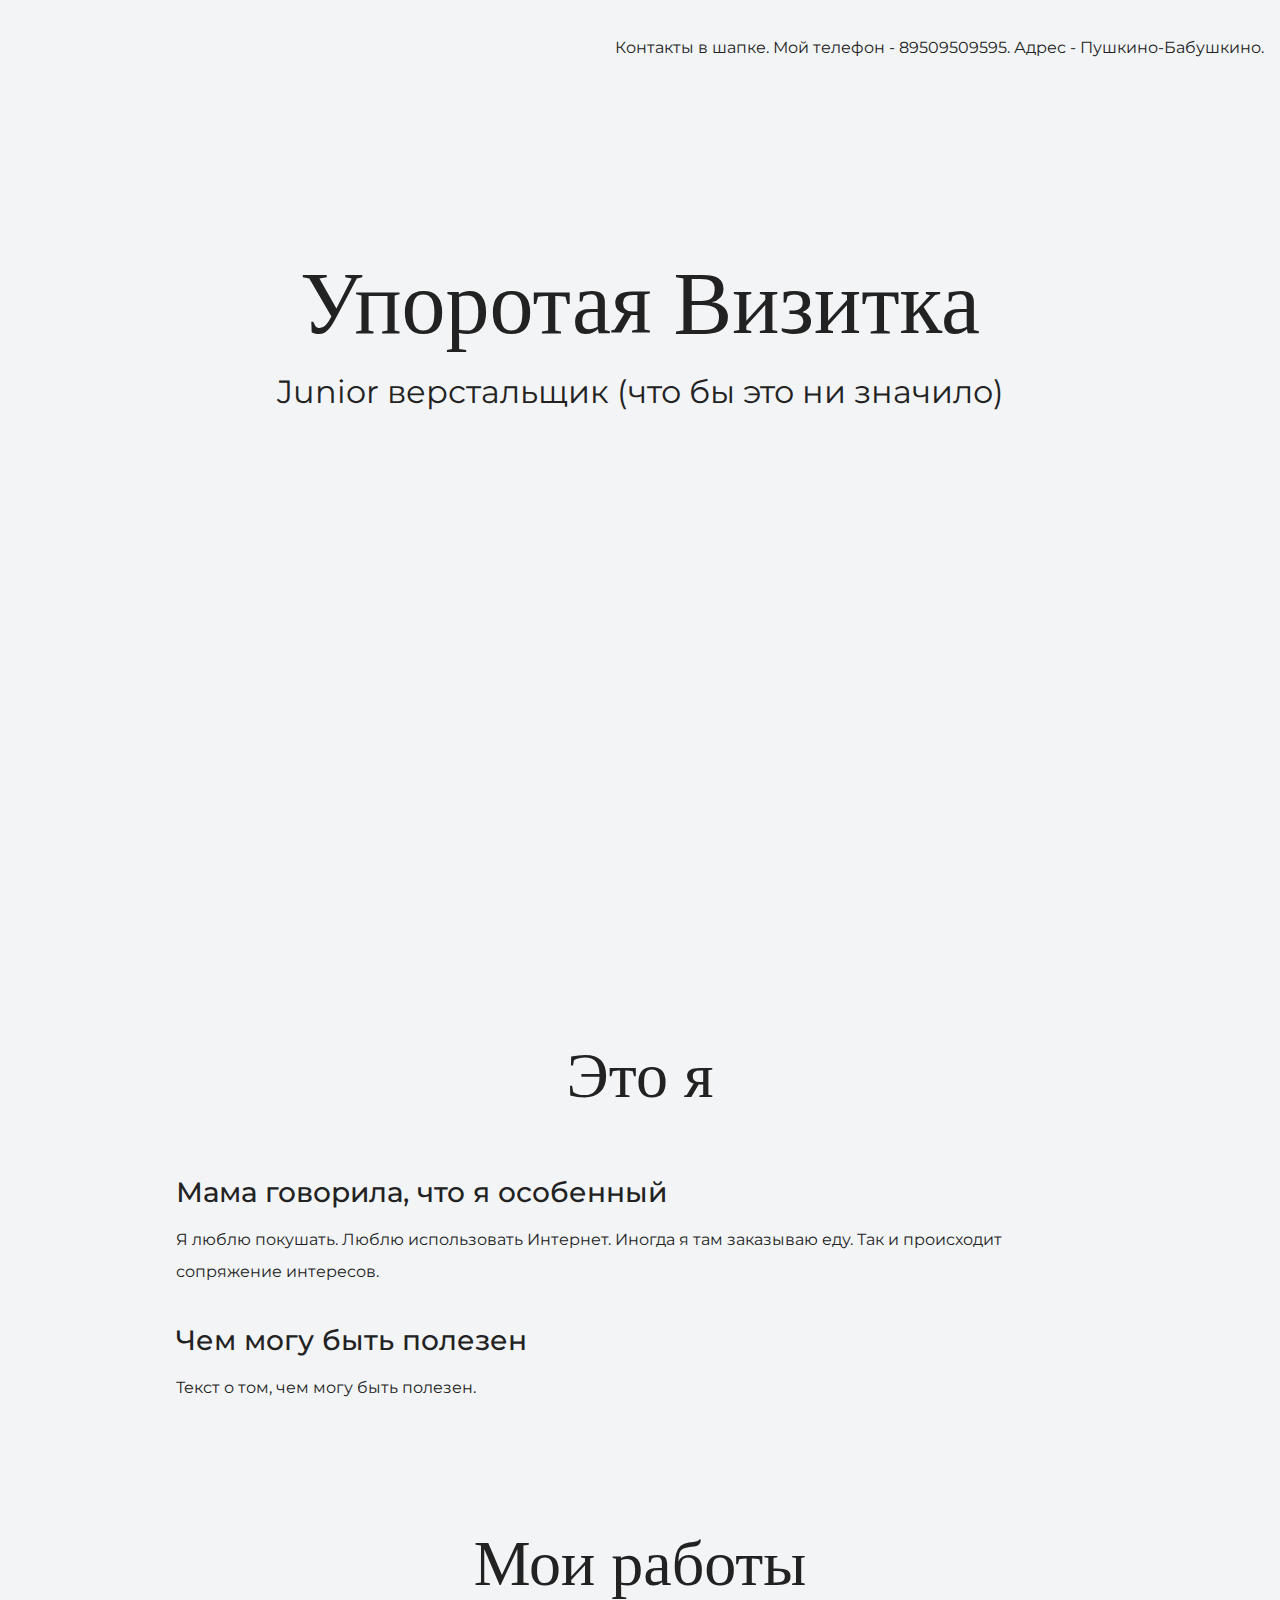
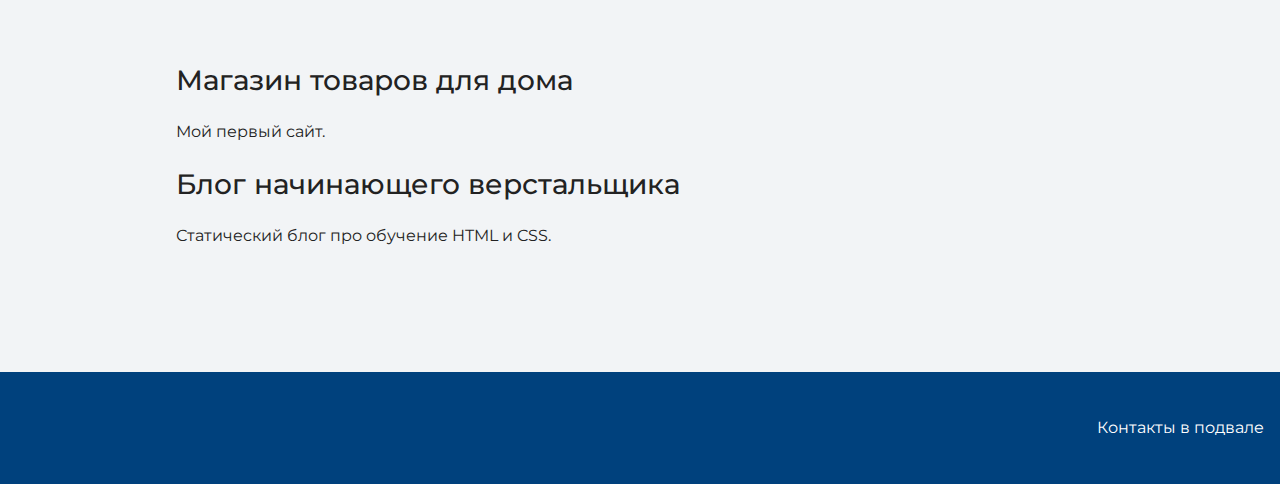
==== index.html @ 195a0928 "Загружает файлы сайта" ====
<!DOCTYPE html>
<html lang="ru">
  <head>
    <meta charset="UTF-8">
    <link rel="stylesheet" href="style.css">
    <link href="https://fonts.googleapis.com/css?family=Montserrat:400,500,700|Old+Standard+TT&display=swap&subset=cyrillic" rel="stylesheet">
    <title>Портфолио Junior верстальщика</title>
  </head>

  <body>
    <header class="page-header">
      <div class = "container">
        Контакты в шапке. Мой телефон - 89509509595. Адрес - Пушкино-Бабушкино.
      </div>
    </header>

    <section class="hero-image">
    <div class = "container">
      <h1 class="heading">Упоротая Визитка</h1>
      <p>Junior верстальщик (что бы это ни значило)</p>
    </div>
    </section>

    <section class="intro">
    <div class = "container">
      <h2 class="subheading">Это я</h2>
      <h3>Мама говорила, что я особенный</h3>
      <p>Я люблю покушать. Люблю использовать Интернет. Иногда я там заказываю еду. Так и происходит сопряжение интересов.</p>
      <h3>Чем могу быть полезен</h3>
      <p>Текст о том, чем могу быть полезен.</p>
    </div>
    </section>

    <section class="portfolio">
    <div class = "container">
      <h2 class="subheading">Мои работы</h2>
      <h3>Магазин товаров для дома</h3>
      <p>Мой первый сайт.</p>

      <h3>Блог начинающего верстальщика</h3>
      <p>Статический блог про обучение HTML и CSS.</p>
    </div>
    </section>

    <footer class="page-footer">
    <div class = "container">
      Контакты в подвале
    </div>
        </footer>
  </body>
</html>
---- style.css ----
body {
  margin: 0;
  min-width: 960px;
  font-family: "Montserrat", "Helvetica", "Arial", sans-serif;
  font-size: 16px;
  line-height: 32px;
  color: #222222;
  background-color: #f2f4f6;
  background-image: url("img/hero-bg.jpg");
  background-repeat: no-repeat;
  background-position: top center;
}

.container {
  max-width: 928px;
  margin: 0 auto;
  padding: 0 16px;
}

.page-header {
  margin: 0 0 160px;
  padding: 32px 0 32px;
}

.page-header .container,
.page-footer .container {
  max-width: 1408px;
  text-align: right;
}

.page-header a {
  margin-left: 56px;
  color: #288be6;
  text-decoration: none;
  background-repeat: no-repeat;
  background-position: left;
}

.header-email {
  padding-left: 30px;
  background-image: url("img/icon-email-header.svg");
}

.header-phone {
  padding-left: 25px;
  background-image: url("img/icon-phone-header.svg");
}

.hero-image {
  margin-bottom: 620px;
}

.hero-image .container {
  max-width: 1408px;
  text-align: center;
}

.heading {
  margin: 0 0 16px;
  font-family: "Old Standard TT", "Times", "Times New Roman", serif;
  font-size: 88px;
  line-height: 96px;
  font-weight: 400;
}

.hero-image p {
  margin: 0;
  font-size: 32px;
  line-height: 48px;
}

.intro {
  margin: 0 0 120px;
}

.subheading {
  margin: 0 0 56px;
  font-family: "Old Standard TT", "Times", "Times New Roman", serif;
  font-size: 64px;
  line-height: 80px;
  font-weight: 400;
  text-align: center;
}

.user-image {
  margin: 0 0 32px;
  text-align: center;
}

.intro h3,
.portfolio h3 {
  margin: 0 0 12px;
  font-size: 28px;
  line-height: 40px;
  font-weight: 500;
}

.intro p {
  margin: 0 0 32px;
}

.skills-list {
  margin: 0;
  padding: 0;
}

.skills-list dt {
  padding-left: 32px;
  background-repeat: no-repeat;
  background-position: left;
}

.skill-html {
  background-image: url("img/icon-html.svg");
}

.skill-css {
  background-image: url("img/icon-css.svg");
}

.level {
  margin: 4px 0 16px;
  padding: 0;
  height: 14px;
  font-size: 0;
  background-color: #ffffff;
  border: 1px solid #86c3fa;
  border-radius: 8px;
}

.level div {
  margin: 1px;
  height: 12px;
  background-color: #288be6;
  border-radius: 6px;
}

.portfolio {
  margin: 0 0 120px;
}

.projects {
  margin: 0;
  padding: 0;
  list-style: none;
}

.projects li {
  margin: 0 0 80px;
}

.project-image {
  margin: 0 0 24px;
  text-align: center;
}

.projects p {
  margin: 0 0 24px;
}

.button {
  padding: 6px 20px;
  display: inline-block;
  vertical-align: baseline;
  text-decoration: none;
  text-transform: uppercase;
  border-radius: 4px;
  background-color: #288be6;
  color: #ffffff;
}

.page-footer {
  padding: 40px 0;
  background-color: #00417d;
  color: #ffffff;
}

.page-footer a {
  margin-left: 56px;
  color: inherit;
  text-decoration: none;
  background-repeat: no-repeat;
  background-position: left;
}

.footer-email {
  padding-left: 30px;
  background-image: url("img/icon-email-footer.svg");
}

.footer-phone {
  padding-left: 25px;
  background-image: url("img/icon-phone-footer.svg");
}
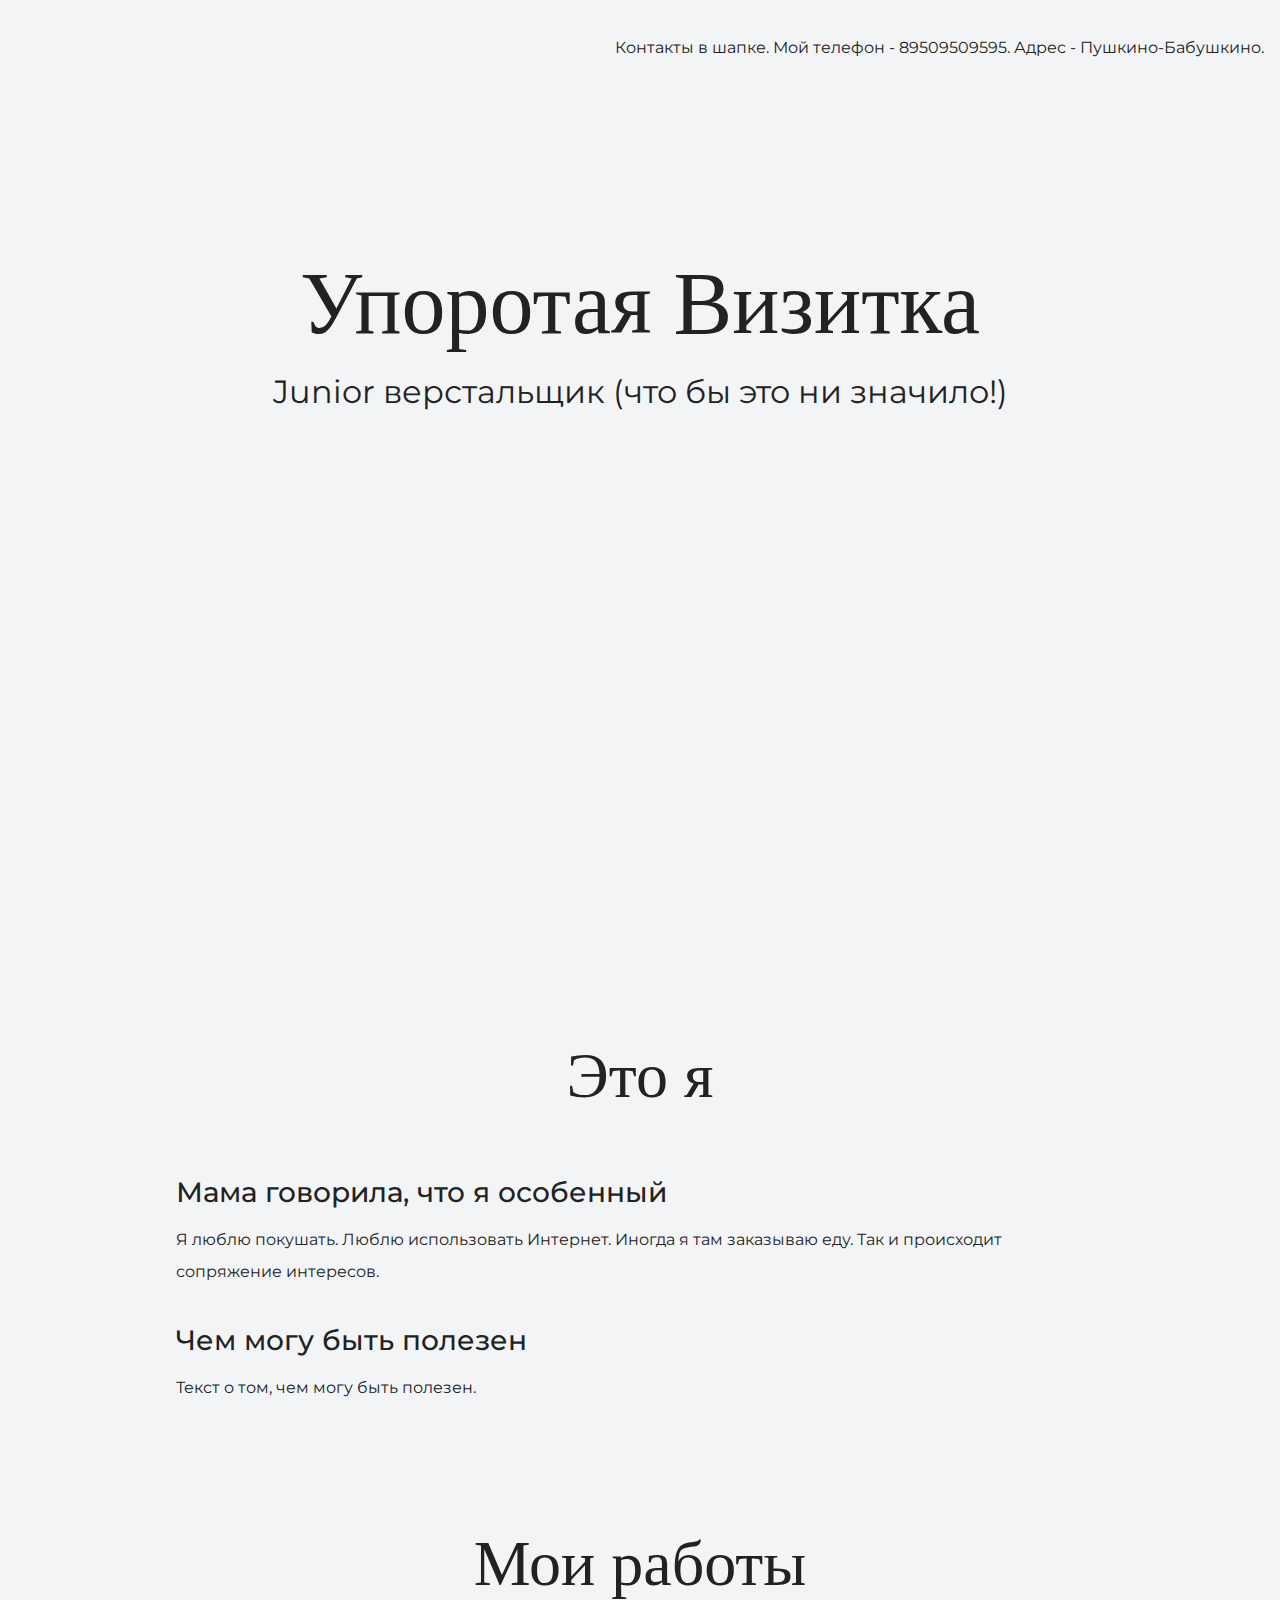
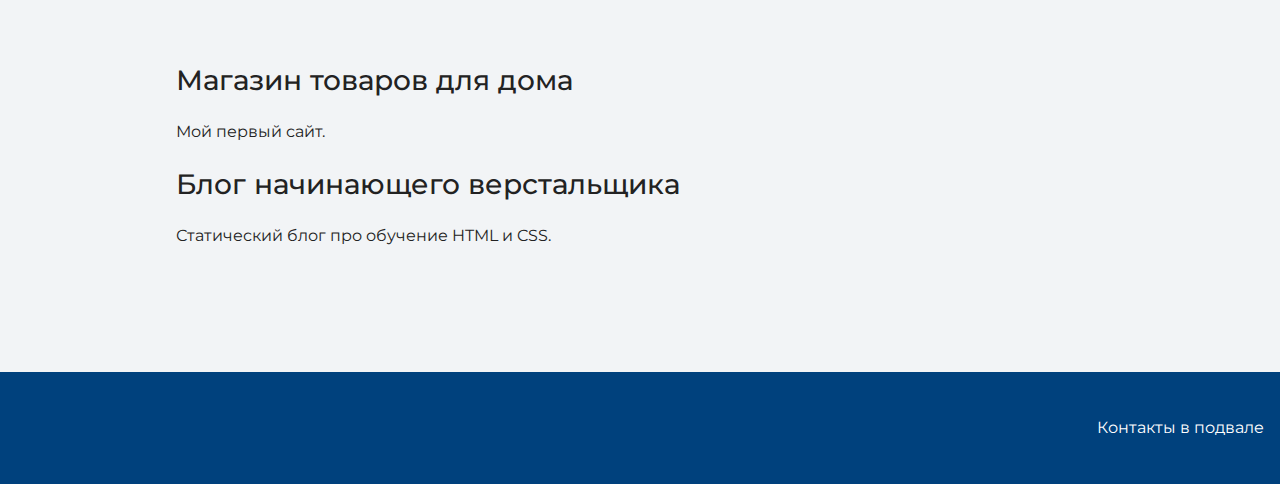
==== commit 0545f38f: "Меняю текст на главной странице" ====
--- a/index.html
+++ b/index.html
@@ -17,7 +17,7 @@
     <section class="hero-image">
     <div class = "container">
       <h1 class="heading">Упоротая Визитка</h1>
-      <p>Junior верстальщик (что бы это ни значило)</p>
+      <p>Junior верстальщик (что бы это ни значило!)</p>
     </div>
     </section>
 
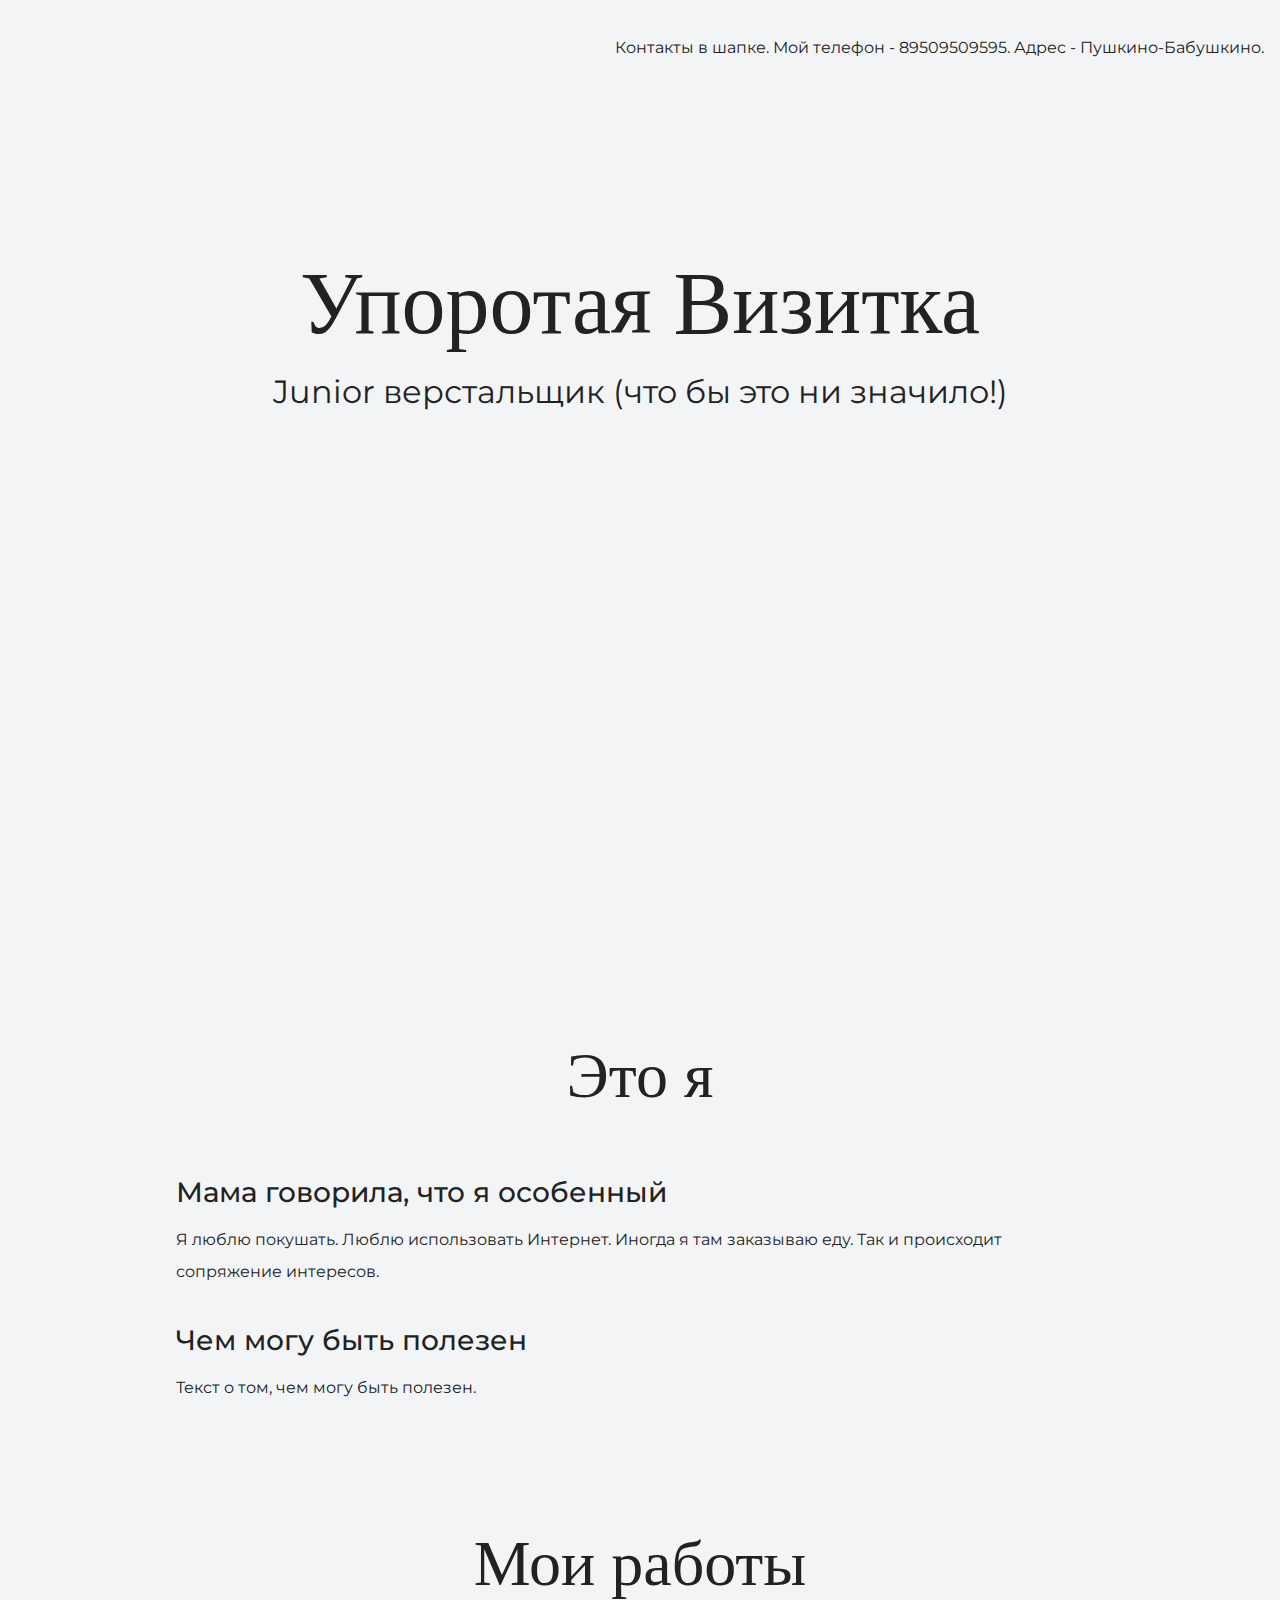
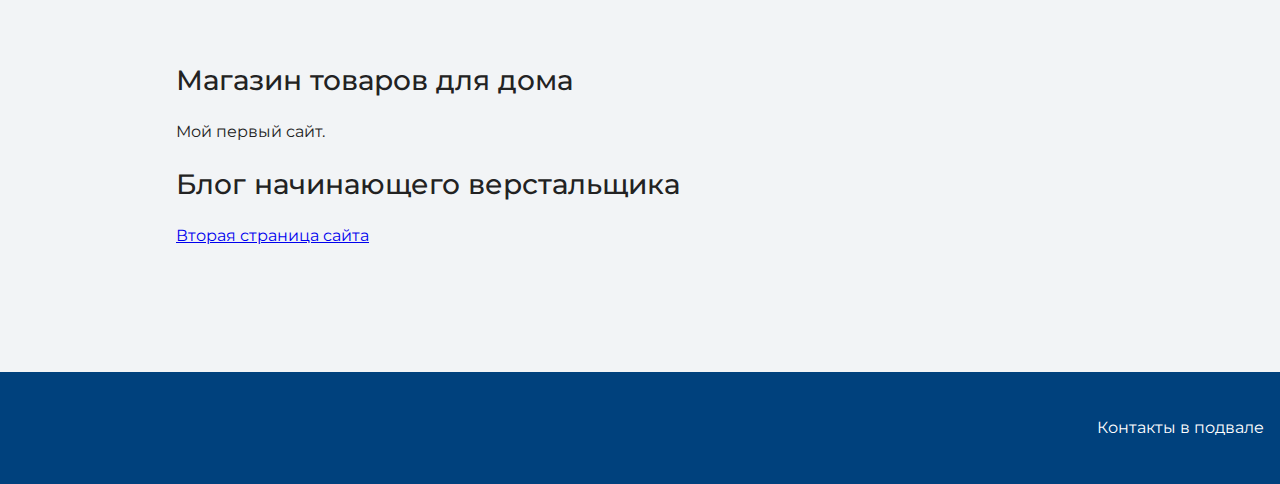
==== commit 21f3fcdf: "Добавлена ссылка с главной страницы на вторую" ====
--- a/index.html
+++ b/index.html
@@ -38,7 +38,7 @@
       <p>Мой первый сайт.</p>
 
       <h3>Блог начинающего верстальщика</h3>
-      <p>Статический блог про обучение HTML и CSS.</p>
+      <p><a href = "2 page.html">Вторая страница сайта</a></p>
     </div>
     </section>
 
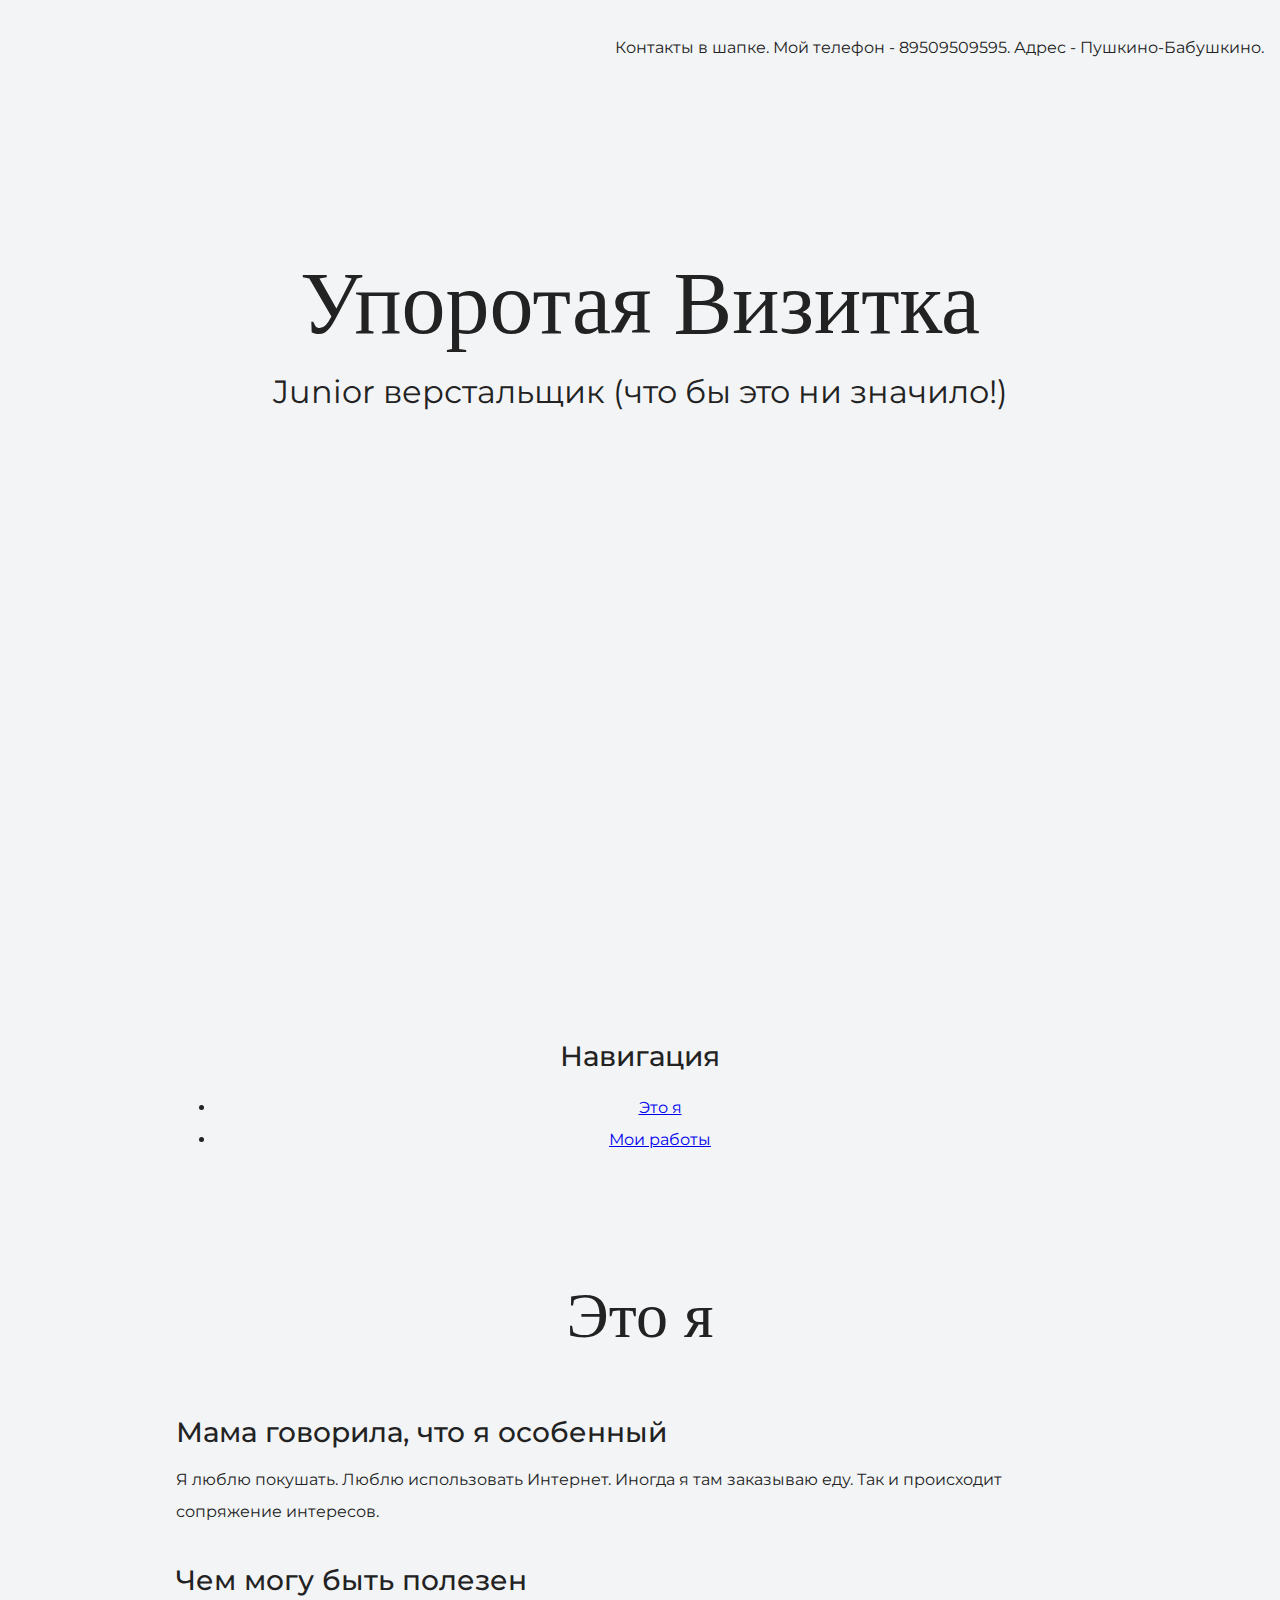
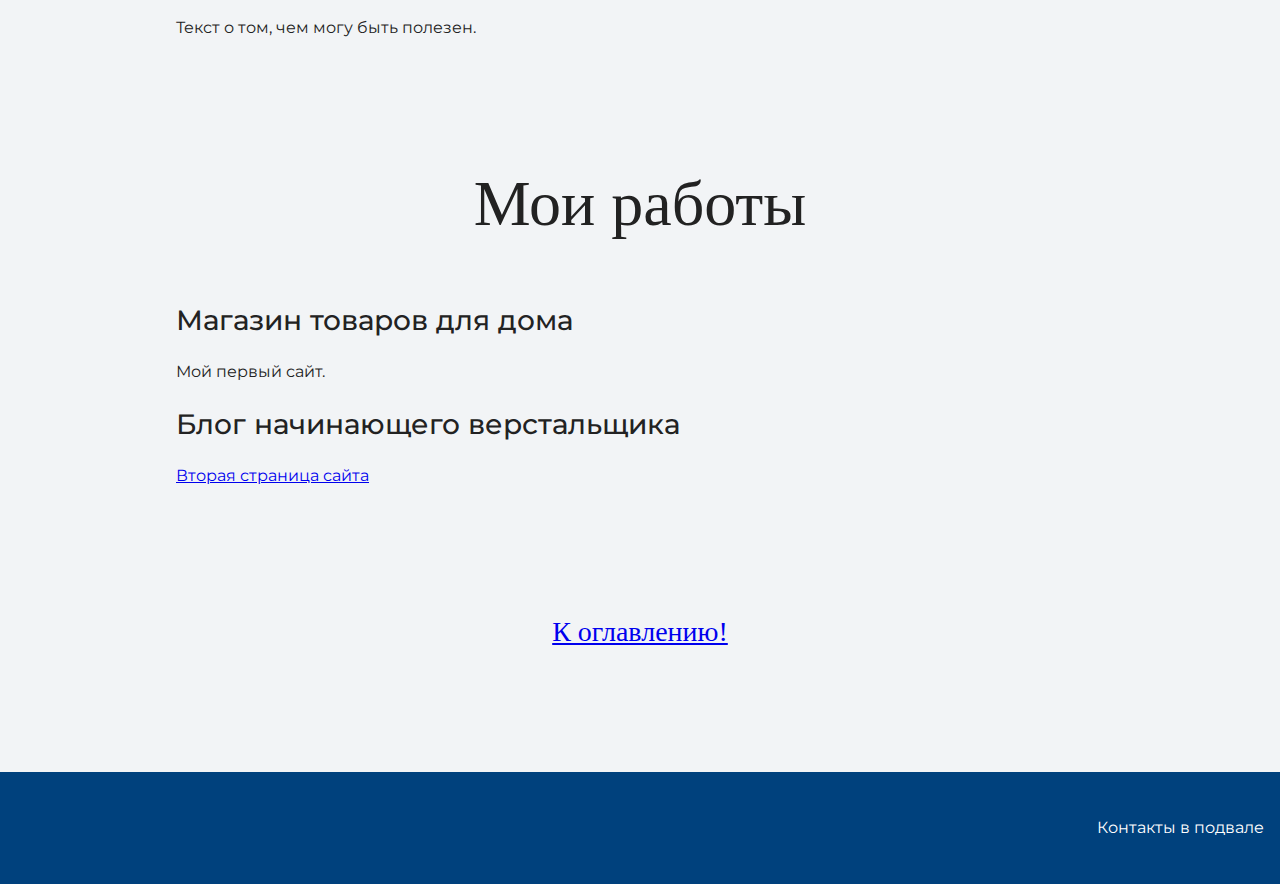
==== commit 3adbd83d: "Добавлена навигация на главной" ====
--- a/index.html
+++ b/index.html
@@ -20,10 +20,20 @@
       <p>Junior верстальщик (что бы это ни значило!)</p>
     </div>
     </section>
+      
+    <section class="intro">
+    <div class = "navigation">
+        <h3 id = "content"> Навигация</h3>
+        <ul>
+          <li><a href = "#me">Это я</a></li>
+          <li><a href = "#work">Мои работы</a></li>
+          </ul>
+    </div>
+    </section>
 
     <section class="intro">
     <div class = "container">
-      <h2 class="subheading">Это я</h2>
+      <h2 class="subheading" id = "me">Это я</h2>
       <h3>Мама говорила, что я особенный</h3>
       <p>Я люблю покушать. Люблю использовать Интернет. Иногда я там заказываю еду. Так и происходит сопряжение интересов.</p>
       <h3>Чем могу быть полезен</h3>
@@ -33,12 +43,18 @@
 
     <section class="portfolio">
     <div class = "container">
-      <h2 class="subheading">Мои работы</h2>
+      <h2 class="subheading" id = "work">Мои работы</h2>
       <h3>Магазин товаров для дома</h3>
       <p>Мой первый сайт.</p>
 
       <h3>Блог начинающего верстальщика</h3>
       <p><a href = "2 page.html">Вторая страница сайта</a></p>
+    </div>
+    </section>
+      
+    <section class="intro">
+    <div class = "container">
+        <h3 class = "subheading"><a href = "#content">К оглавлению!</a></h3>
     </div>
     </section>
 
--- a/style.css
+++ b/style.css
@@ -79,6 +79,13 @@
   font-size: 64px;
   line-height: 80px;
   font-weight: 400;
+  text-align: center;
+}
+
+.navigation {
+  max-width: 928px;
+  margin: 0 auto;
+  padding: 0 16px;
   text-align: center;
 }
 
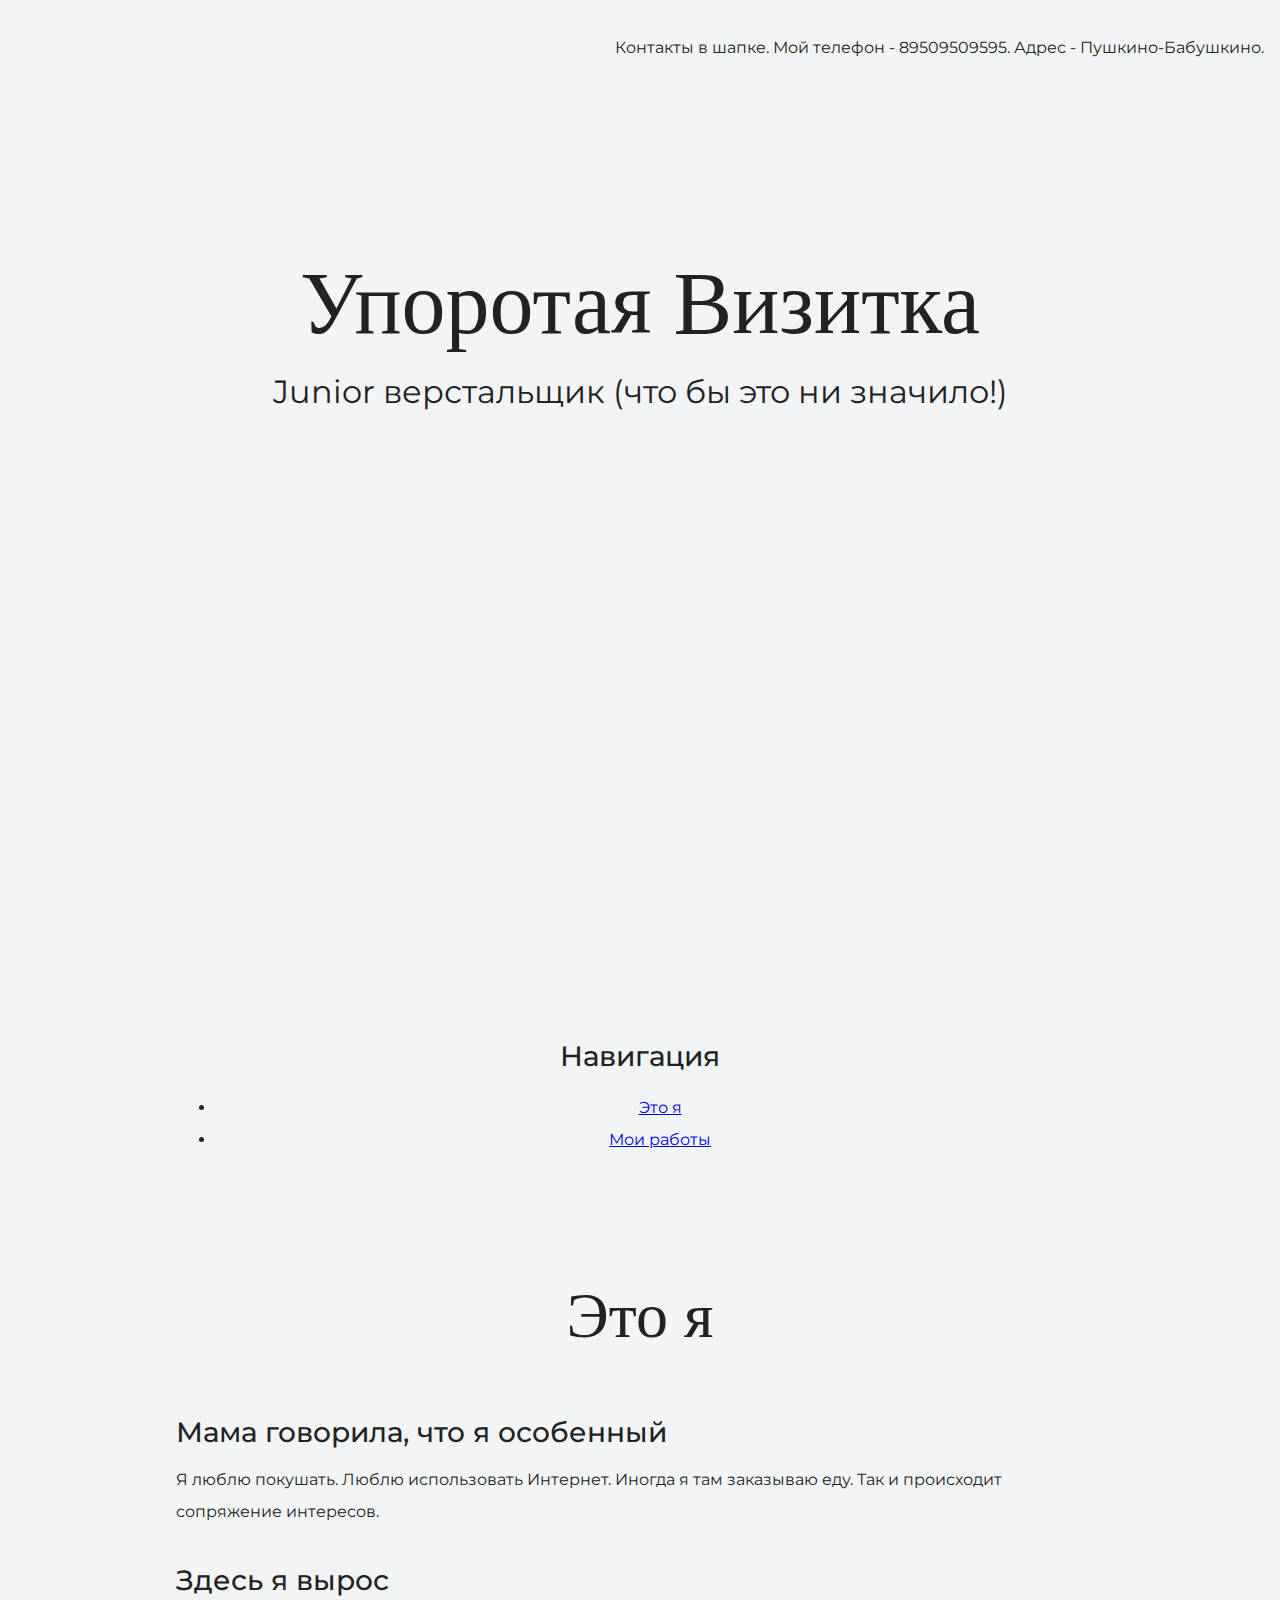
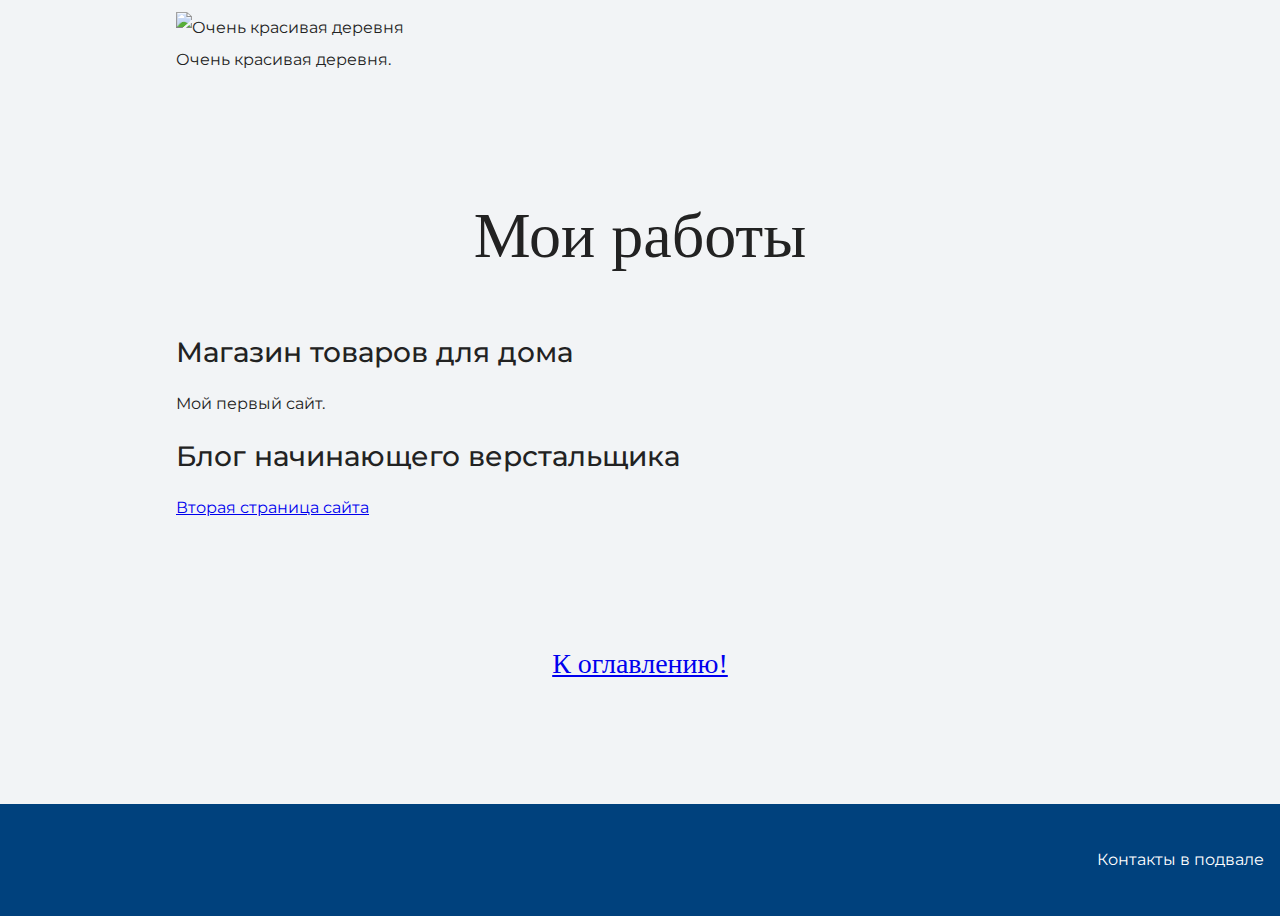
==== commit 47cabb23: "Добавлена картинка с красивой деревней" ====
--- a/index.html
+++ b/index.html
@@ -36,8 +36,9 @@
       <h2 class="subheading" id = "me">Это я</h2>
       <h3>Мама говорила, что я особенный</h3>
       <p>Я люблю покушать. Люблю использовать Интернет. Иногда я там заказываю еду. Так и происходит сопряжение интересов.</p>
-      <h3>Чем могу быть полезен</h3>
-      <p>Текст о том, чем могу быть полезен.</p>
+      <h3>Здесь я вырос</h3>
+      <img src = "img/village.jpg" alt = "Очень красивая деревня">
+      <p>Очень красивая деревня.</p>
     </div>
     </section>
 
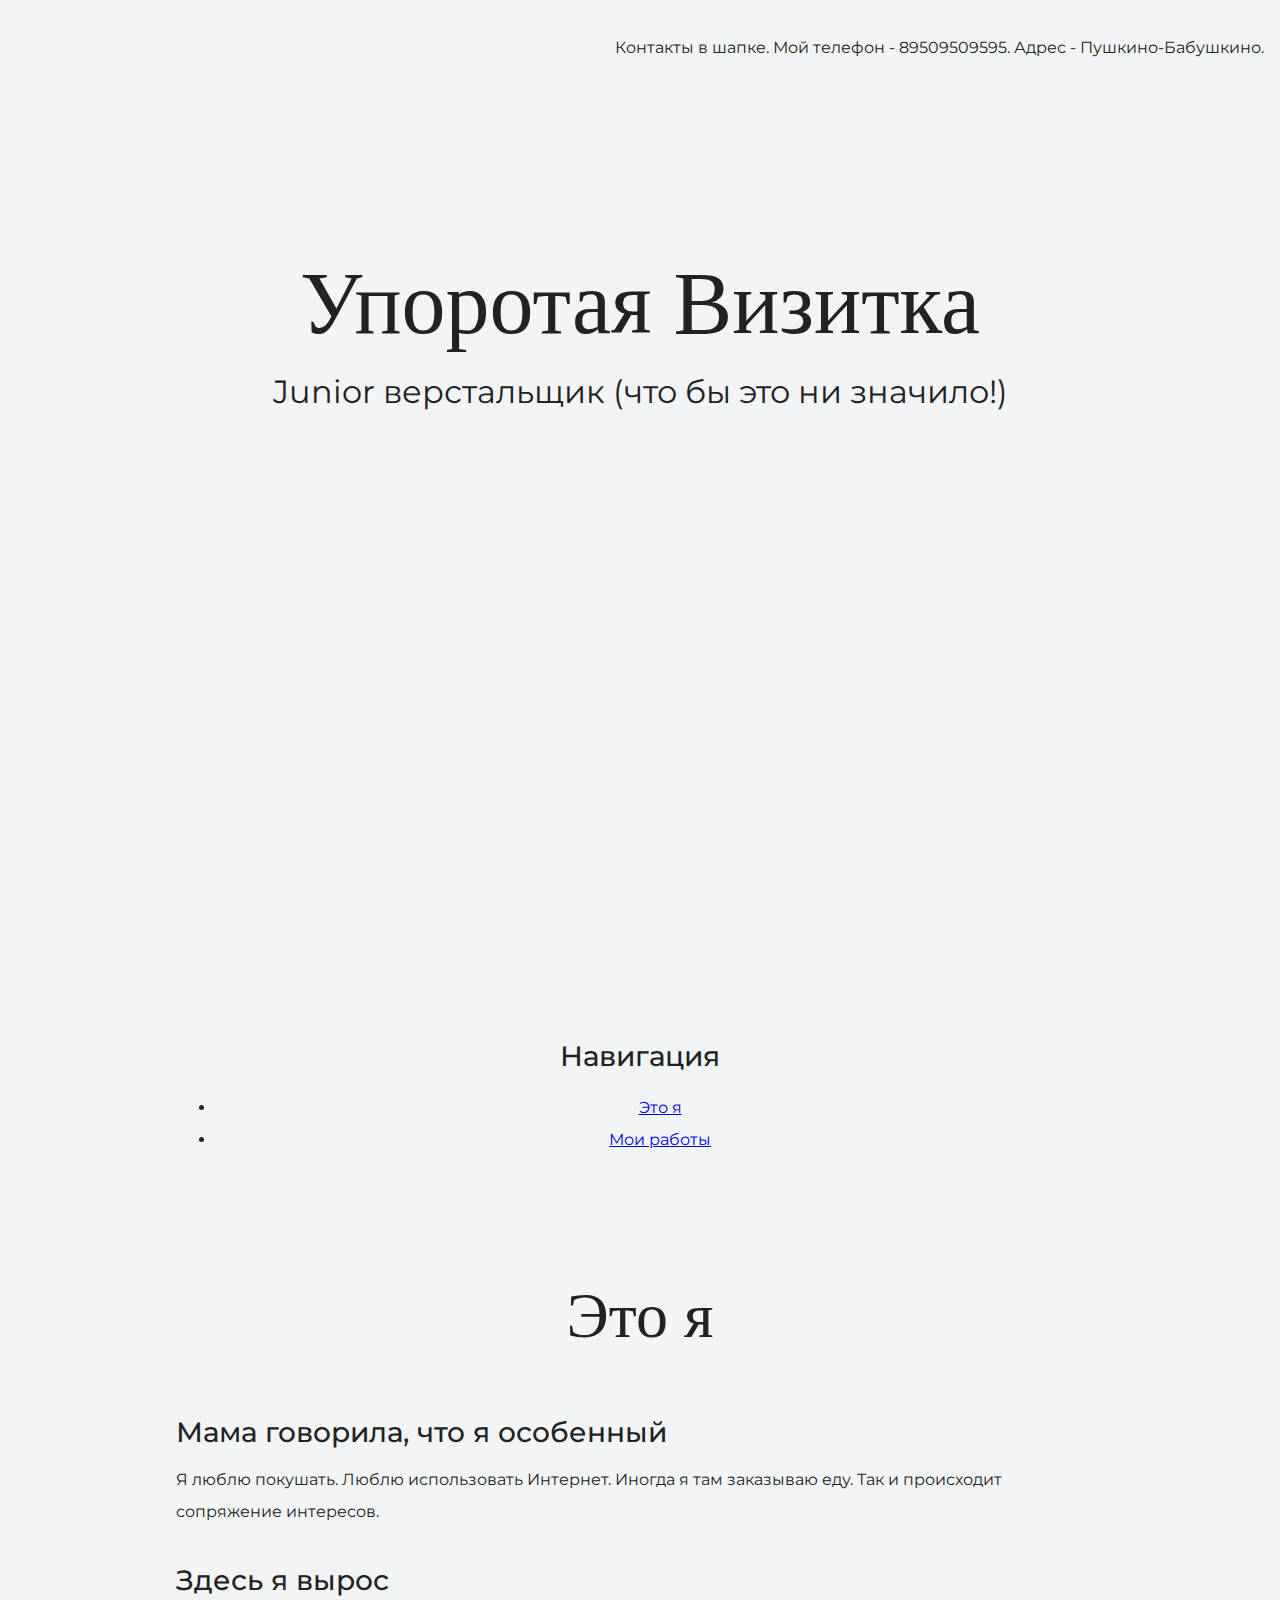
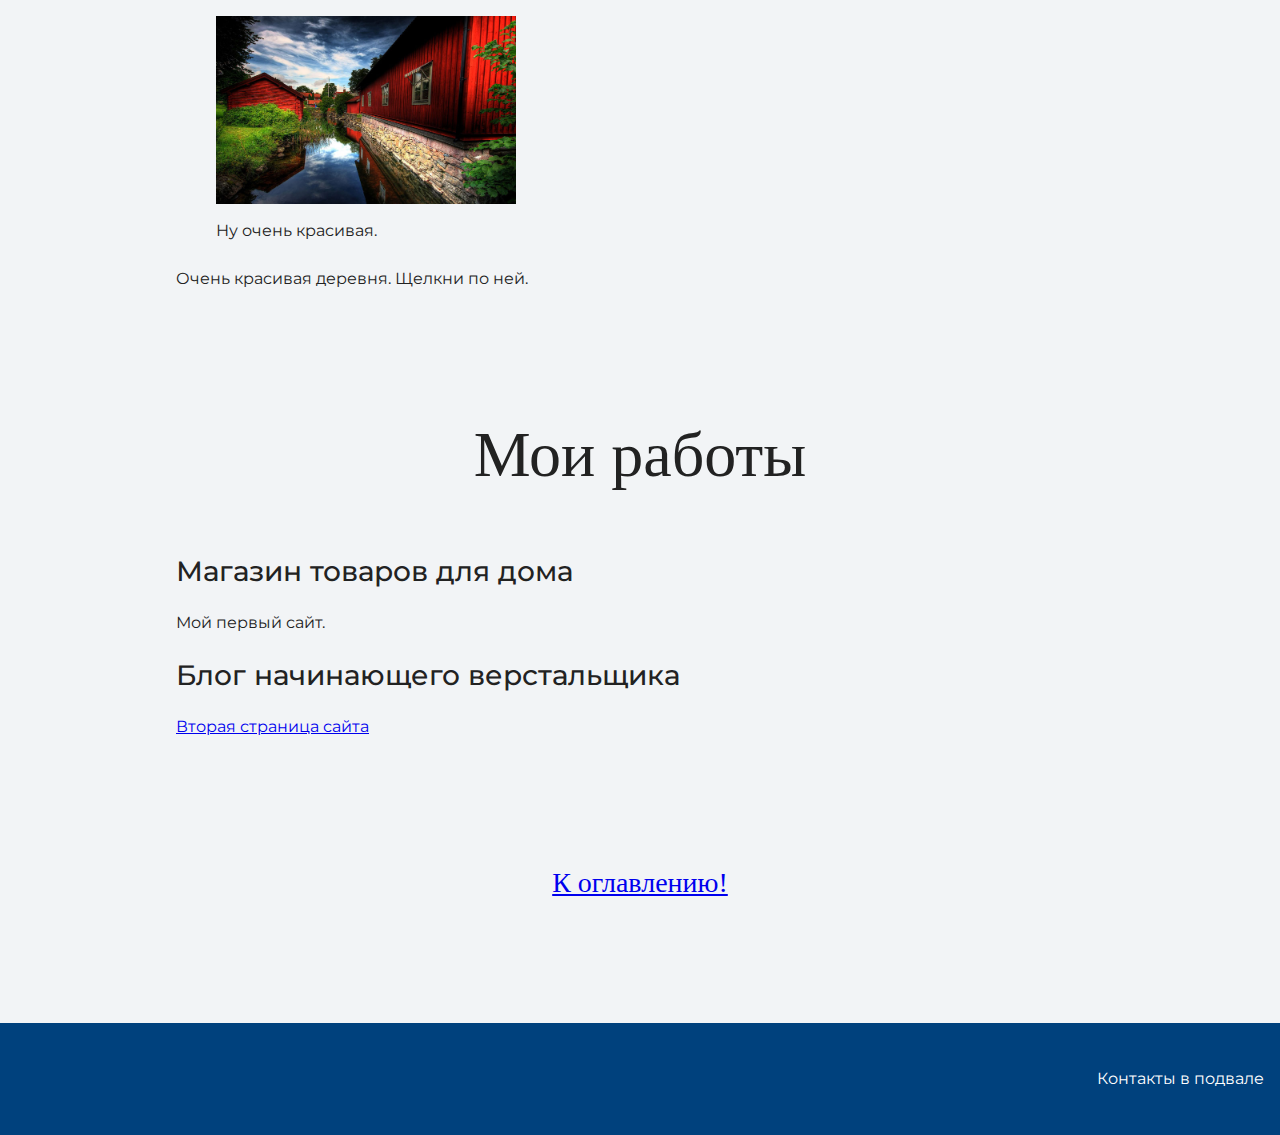
==== commit 9cdb96ef: "Добавлена картинка и отдельная страница для нее" ====
--- a/index.html
+++ b/index.html
@@ -36,9 +36,13 @@
       <h2 class="subheading" id = "me">Это я</h2>
       <h3>Мама говорила, что я особенный</h3>
       <p>Я люблю покушать. Люблю использовать Интернет. Иногда я там заказываю еду. Так и происходит сопряжение интересов.</p>
-      <h3>Здесь я вырос</h3>
-      <img src = "img/village.jpg" alt = "Очень красивая деревня">
-      <p>Очень красивая деревня.</p>
+      <h3 id = "growup">Здесь я вырос</h3>
+      <figure>
+          <a href = "photo-village.html#photo"><img src = "img/village.jpg" alt = "Очень красивая деревня" width = "300"></a>
+        <figcaption>Ну очень красивая.</figcaption>
+      </figure>
+      <p>Очень красивая деревня. Щелкни по ней.</p>
+          
     </div>
     </section>
 
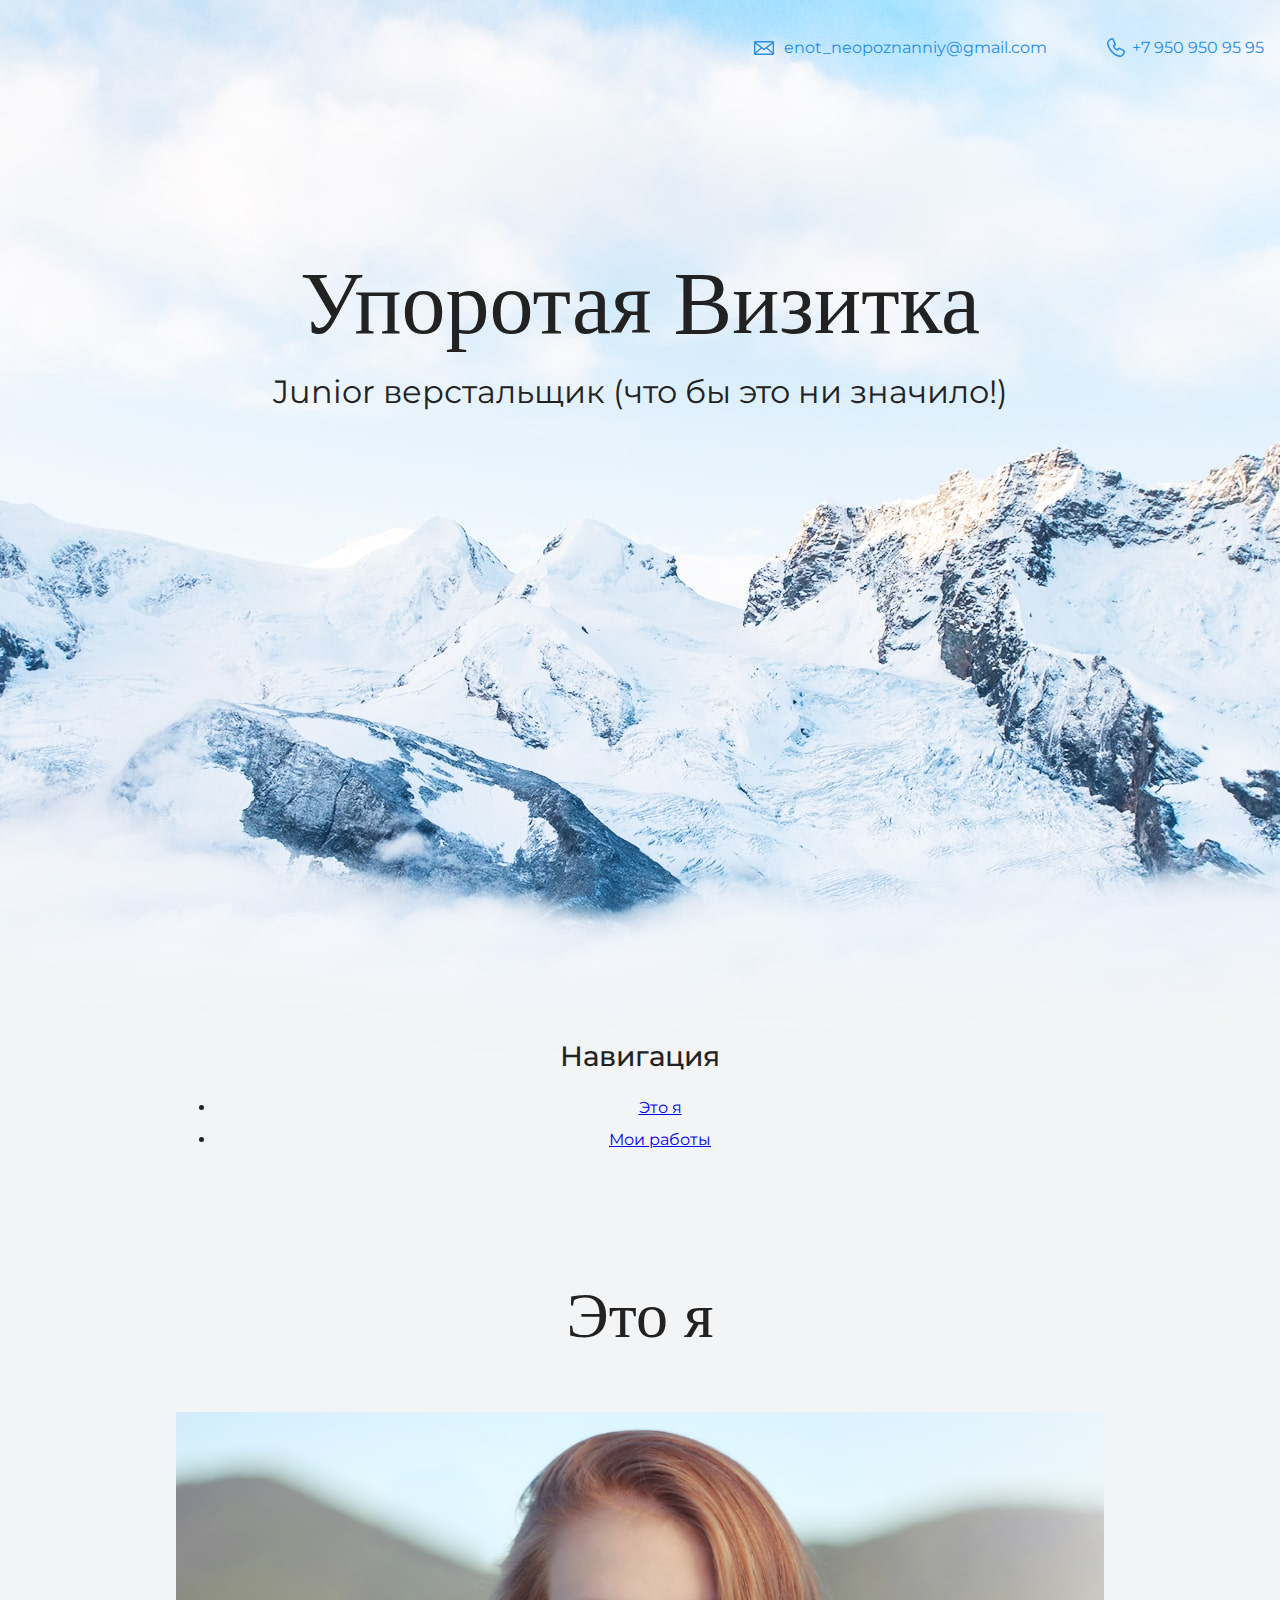
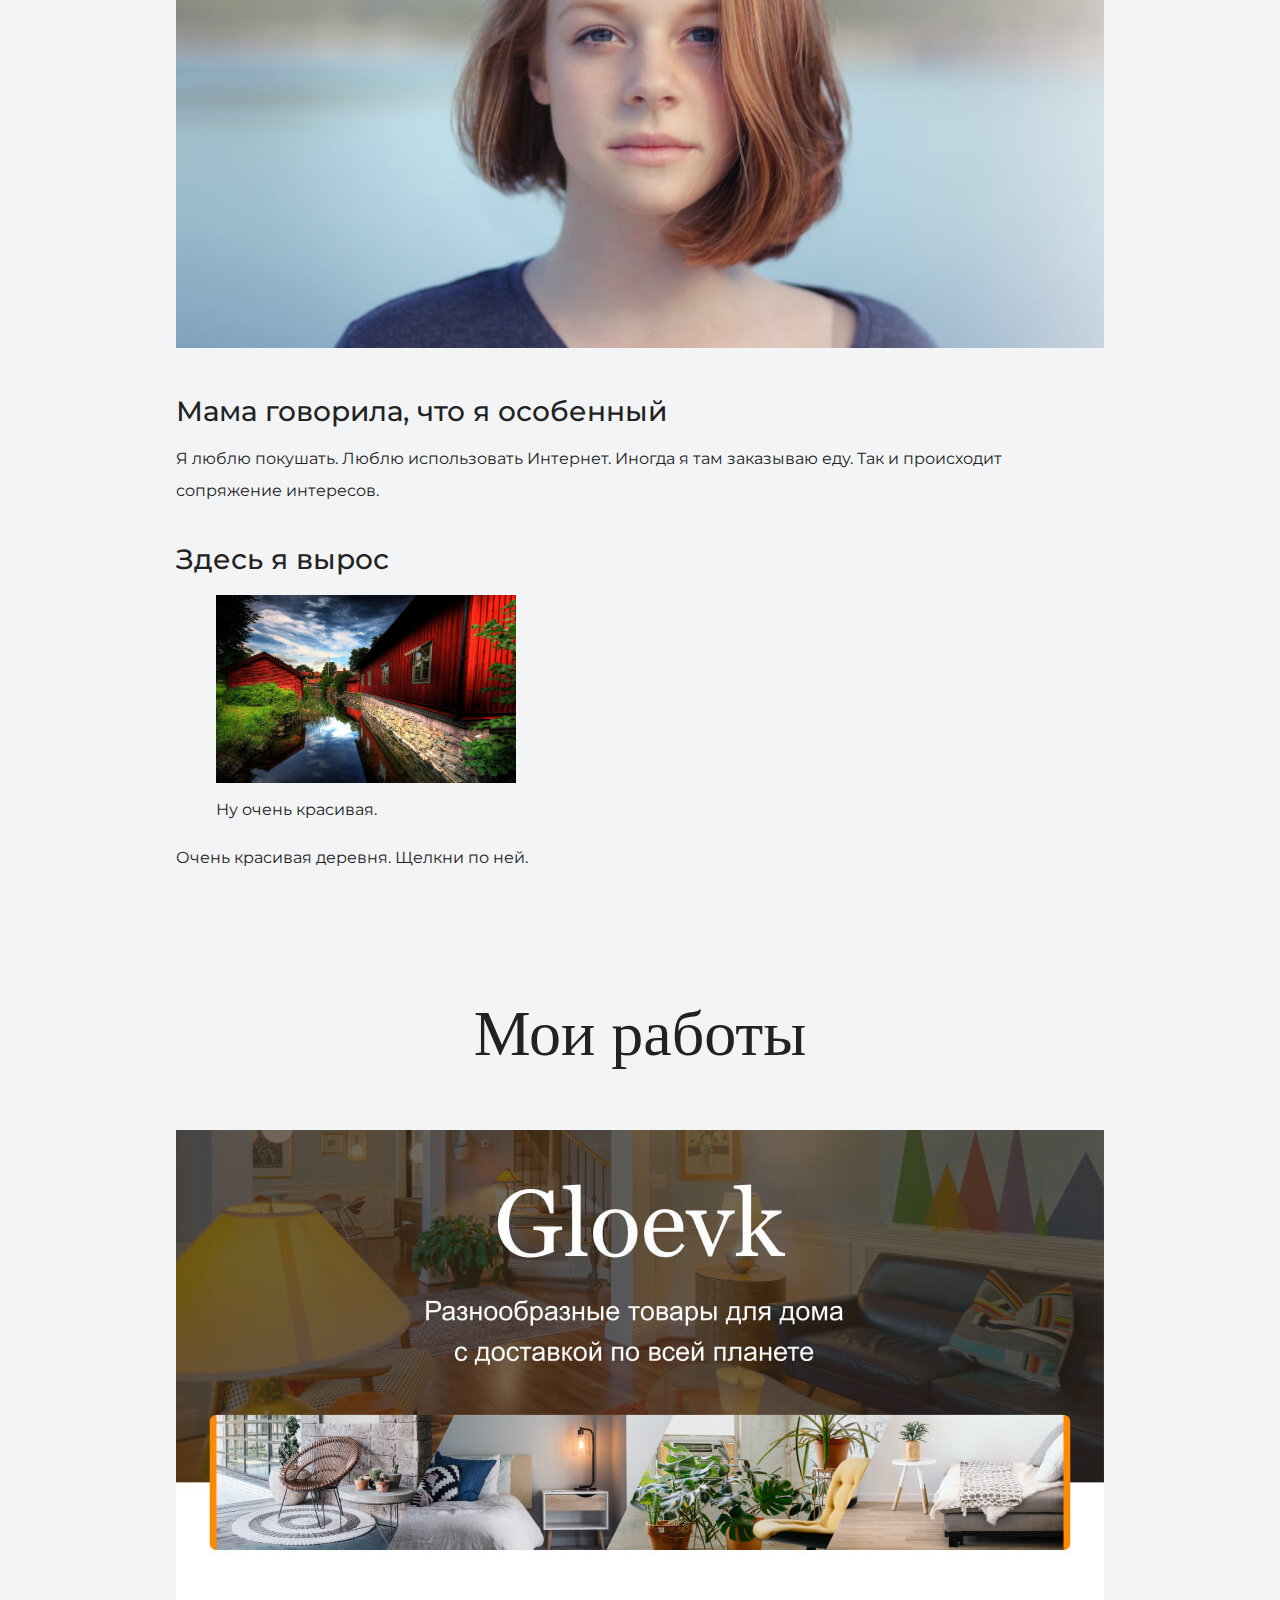
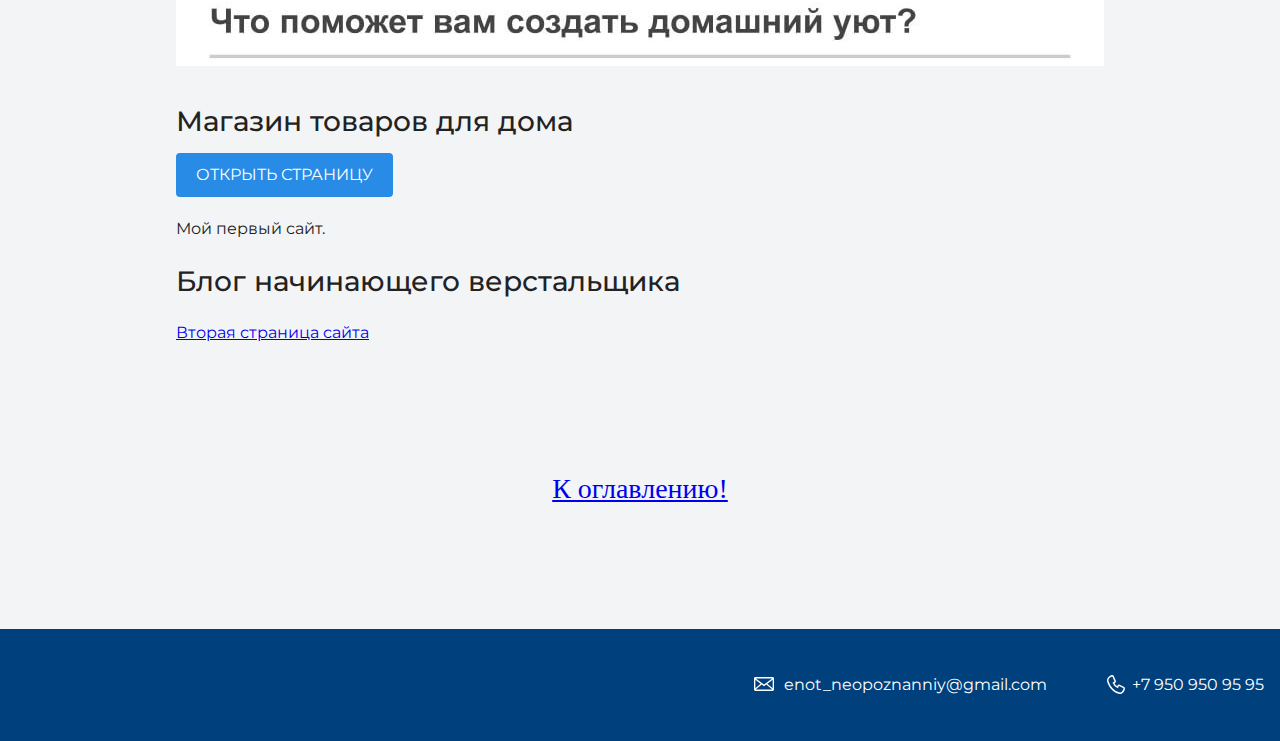
==== commit 950fc926: "Большое изменение сайта" ====
--- a/index.html
+++ b/index.html
@@ -10,7 +10,8 @@
   <body>
     <header class="page-header">
       <div class = "container">
-        Контакты в шапке. Мой телефон - 89509509595. Адрес - Пушкино-Бабушкино.
+          <a class = "header-email" href="mailto:enot_neopoznanniy@gmail.com">enot_neopoznanniy@gmail.com</a>
+          <a class = "header-phone" href = "tel: +7 950 950 95 95">+7 950 950 95 95</a>
       </div>
     </header>
 
@@ -34,6 +35,9 @@
     <section class="intro">
     <div class = "container">
       <h2 class="subheading" id = "me">Это я</h2>
+      <figure class = "user-image"> 
+        <img src = "files/user.jpg" width="928" height="536" alt="Фотография Неопознанного Енота">
+      </figure>
       <h3>Мама говорила, что я особенный</h3>
       <p>Я люблю покушать. Люблю использовать Интернет. Иногда я там заказываю еду. Так и происходит сопряжение интересов.</p>
       <h3 id = "growup">Здесь я вырос</h3>
@@ -49,7 +53,11 @@
     <section class="portfolio">
     <div class = "container">
       <h2 class="subheading" id = "work">Мои работы</h2>
+        <figure class="project-image">
+        <img src = "files/project.jpg" width="928" height="536" alt="Cайт магазина товаров для дома">
+        </figure>
       <h3>Магазин товаров для дома</h3>
+        <a class = "button" href = "source/project-gloevk/project-gloevk/index.html">Открыть страницу</a>
       <p>Мой первый сайт.</p>
 
       <h3>Блог начинающего верстальщика</h3>
@@ -63,10 +71,12 @@
     </div>
     </section>
 
-    <footer class="page-footer">
-    <div class = "container">
-      Контакты в подвале
-    </div>
-        </footer>
+      
+      <footer class="page-footer">
+      <div class="container">
+        <a class="footer-email" href="mailto:enot_neopoznanniy@gmail.com">enot_neopoznanniy@gmail.com</a>
+        <a class="footer-phone" href="tel:+7950 950 95 95">+7 950 950 95 95</a>
+      </div>
+      </footer>
   </body>
 </html>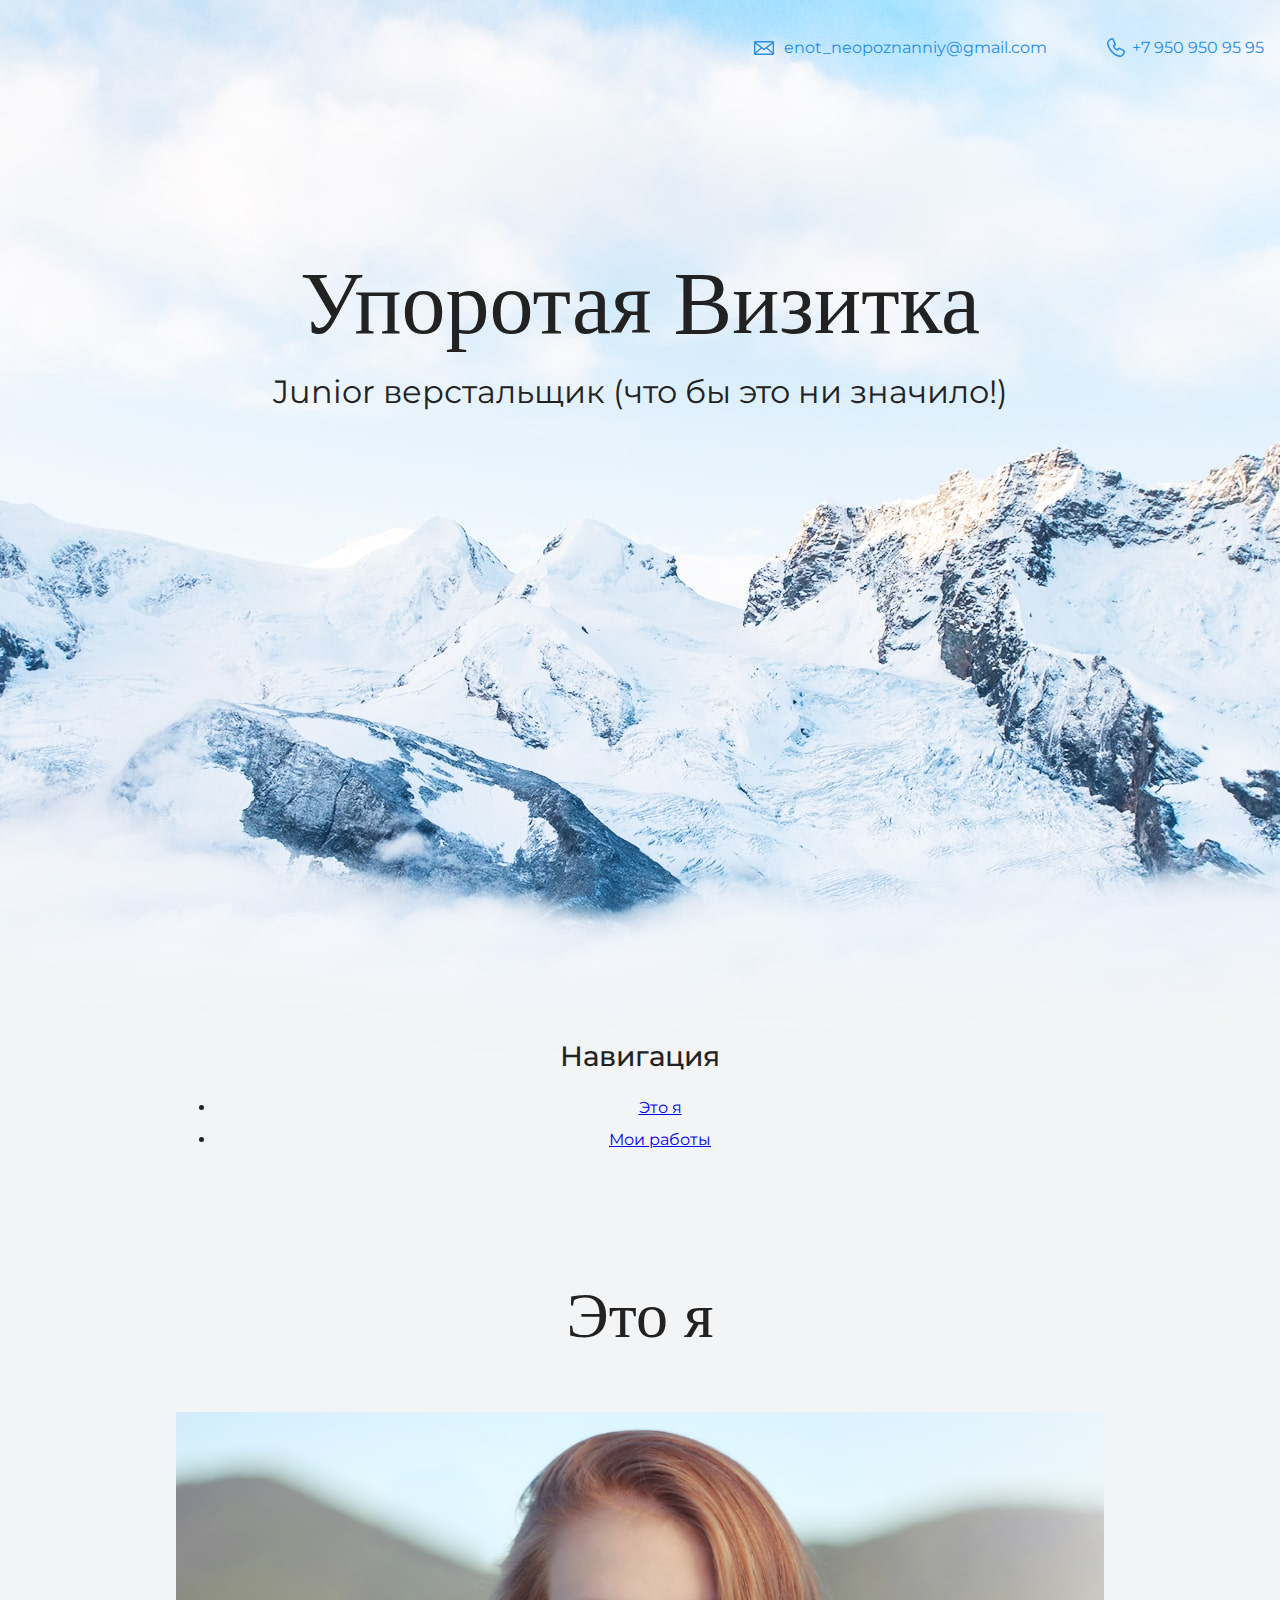
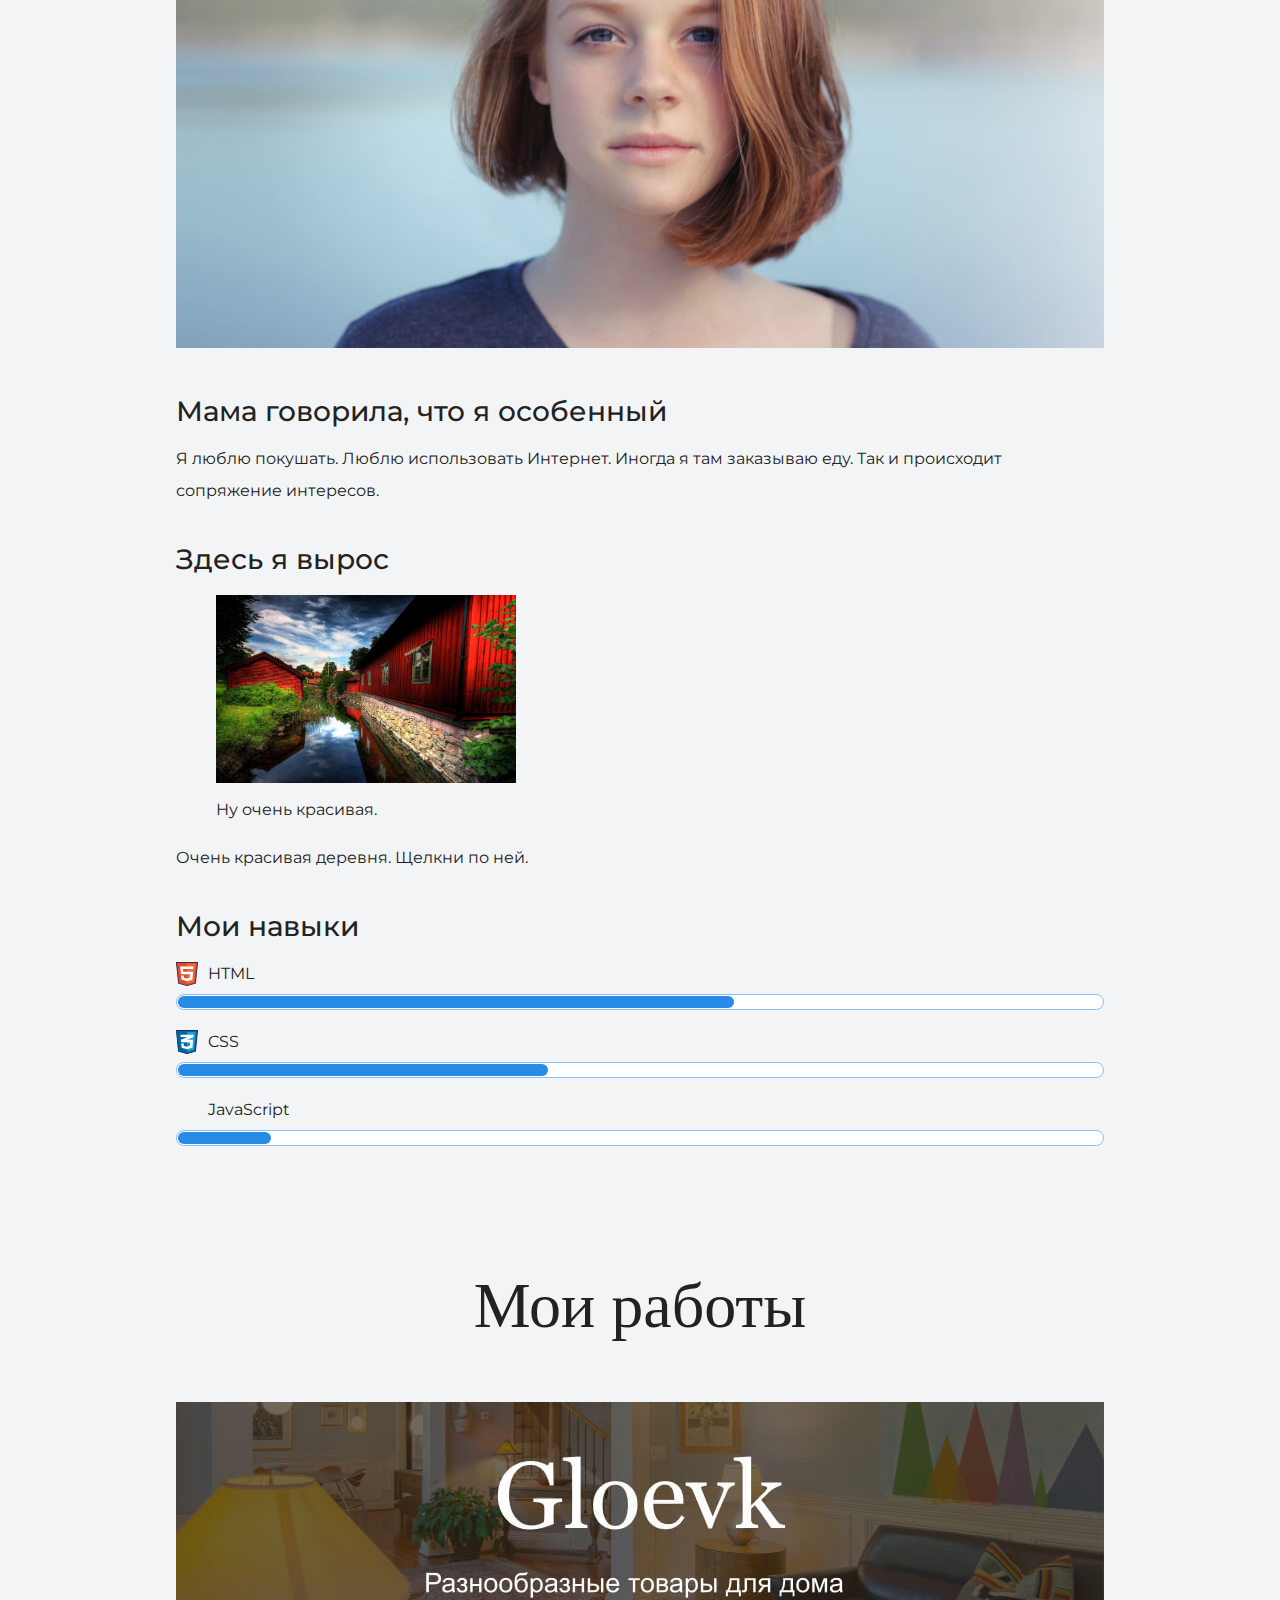
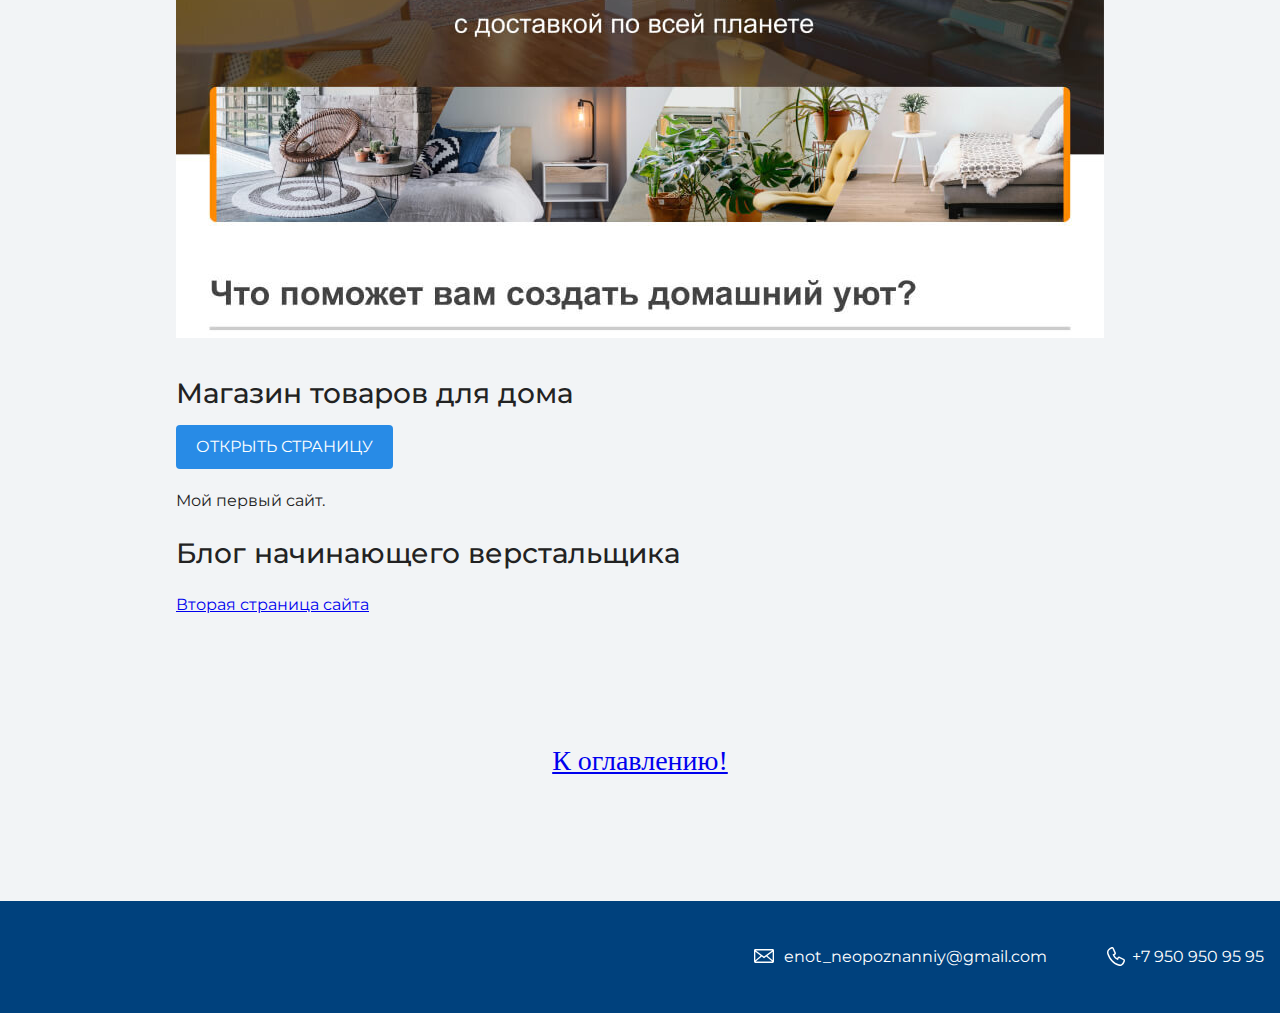
==== commit f680363f: "Добавлены мои навыки" ====
--- a/index.html
+++ b/index.html
@@ -46,6 +46,18 @@
         <figcaption>Ну очень красивая.</figcaption>
       </figure>
       <p>Очень красивая деревня. Щелкни по ней.</p>
+      <div class = "skills">
+          <h3>Мои навыки</h3>
+          <dl class = "skills-list">
+          <dt class = "skill-html">HTML</dt>
+          <dd class = "level"><div style="width: 60%;">50%</div></dd>
+          <dt class = "skill-css">CSS</dt>
+          <dd class = "level"><div style="width: 40%;">40%</div></dd>
+          <dt class = "skill-jvs">JavaScript</dt>
+          <dd class = "level"><div style="width: 10%;">10%</div></dd>
+              
+          </dl>
+        </div>
           
     </div>
     </section>
@@ -64,8 +76,9 @@
       <p><a href = "2 page.html">Вторая страница сайта</a></p>
     </div>
     </section>
+    
       
-    <section class="intro">
+    <section class="portfolio">
     <div class = "container">
         <h3 class = "subheading"><a href = "#content">К оглавлению!</a></h3>
     </div>
